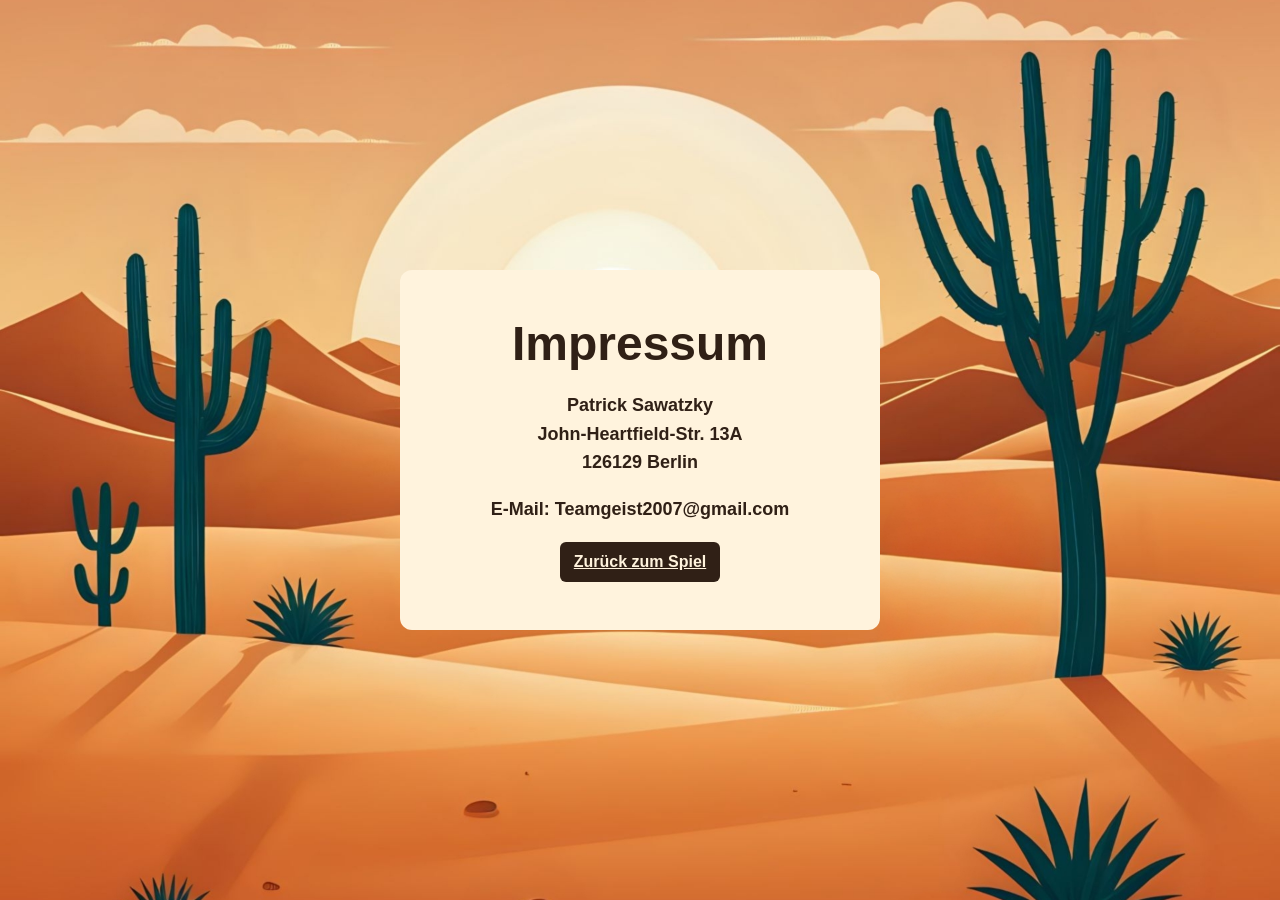
==== impressum.html @ 4590d6eb "changed all" ====
<!DOCTYPE html>
<html lang="de">

<head>
    <meta charset="UTF-8">
    <meta name="viewport" content="width=device-width, initial-scale=1.0">
    <link rel="stylesheet" href="impressum.css">
    <title>Impressum | El Pollo Loco</title>
</head>

<body class="impressum-page">
    <main class="impressum-card">
        <h1>Impressum</h1>

        <address>
            Patrick Sawatzky<br>
            John-Heartfield-Str. 13A<br>
            126129 Berlin
        </address>

        <p>E-Mail: Teamgeist2007@gmail.com</p>

        <a class="impressum-link" href="index.html">Zurück zum Spiel</a>
    </main>
</body>

</html>
---- impressum.css ----
.impressum-page {
    box-sizing: border-box;
    display: grid;
    place-items: center;
    min-height: 100svh;
    margin: 0;
    padding: 20px;
    background: url('img/hintergrund/wueste.jpg') center / cover no-repeat;
    color: #302016;
    font-family: Arial, sans-serif;
}

.impressum-card {
    box-sizing: border-box;
    width: min(100%, 480px);
    padding: clamp(24px, 6vw, 48px);
    border-radius: 12px;
    background-color: #fff3dd;
    text-align: center;
    font: 700 18px/1.6 Arial, sans-serif;
    overflow-wrap: anywhere;
}

.impressum-card h1 {
    margin: 0 0 20px;
    font-size: clamp(32px, 6vw, 48px);
    line-height: 1.1;
}

.impressum-card address {
    font-style: normal;
}

.impressum-footer {
    margin-top: 12px;
    text-align: center;
}

.impressum-link {
    display: inline-block;
    padding: 8px 14px;
    border-radius: 6px;
    background-color: #302016;
    color: #fff3dd;
    font: 700 16px/1.5 Arial, sans-serif;
}
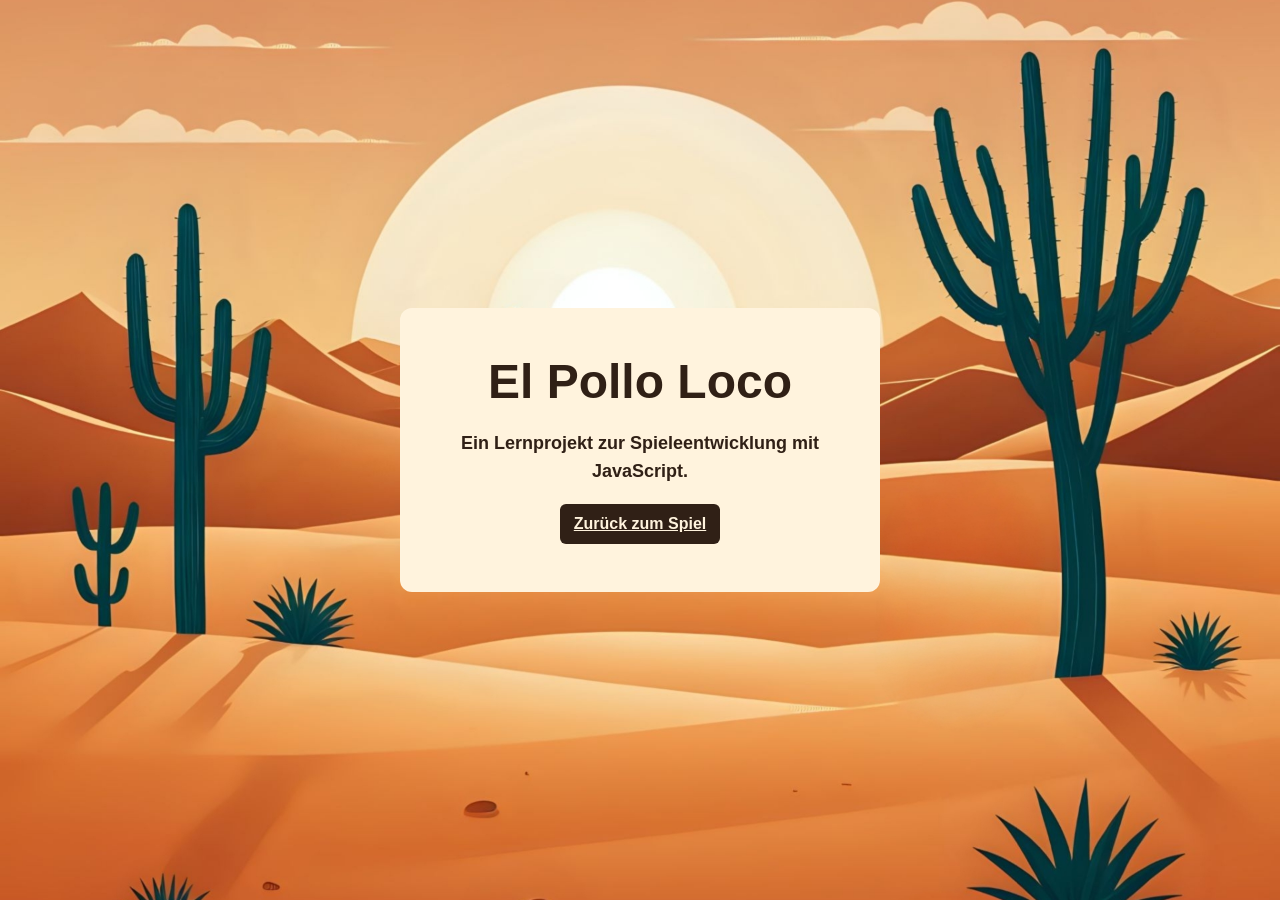
==== commit b1ebe170: "changed all" ====
--- a/impressum.html
+++ b/impressum.html
@@ -2,24 +2,27 @@
 <html lang="de">
 
 <head>
+    <!-- Ermöglicht Umlaute und Sonderzeichen. -->
     <meta charset="UTF-8">
-    <meta name="viewport" content="width=device-width, initial-scale=1.0">
+
+    <!-- Passt die Seite an den Bildschirm an und erlaubt den Hintergrund bis zum Rand. -->
+    <meta name="viewport" content="width=device-width, initial-scale=1.0, viewport-fit=cover">
+
+    <!-- Lädt das Design der Projektseite. -->
     <link rel="stylesheet" href="impressum.css">
-    <title>Impressum | El Pollo Loco</title>
+
+    <title>Projektinformation | El Pollo Loco</title>
 </head>
 
 <body class="impressum-page">
+
+    <!-- Zeigt die Projektbeschreibung auf einer hellen Karte. -->
     <main class="impressum-card">
-        <h1>Impressum</h1>
+        <h1>El Pollo Loco</h1>
 
-        <address>
-            Patrick Sawatzky<br>
-            John-Heartfield-Str. 13A<br>
-            126129 Berlin
-        </address>
+        <p>Ein Lernprojekt zur Spieleentwicklung mit JavaScript.</p>
 
-        <p>E-Mail: Teamgeist2007@gmail.com</p>
-
+        <!-- Führt zurück zur Startseite des Spiels. -->
         <a class="impressum-link" href="index.html">Zurück zum Spiel</a>
     </main>
 </body>
--- a/impressum.css
+++ b/impressum.css
@@ -1,15 +1,44 @@
+/* Bereitet eine gemeinsame Hintergrundfläche für die ganze Seite vor. */
+html {
+    min-height: 100%;
+    isolation: isolate;
+}
+
+/* Legt das Wüstenbild fest über die gesamte Bildschirmfläche. */
+html::before {
+    content: "";
+    position: fixed;
+    inset: 0;
+    z-index: -1;
+    background: url('img/hintergrund/wueste.jpg') center / cover no-repeat;
+    pointer-events: none;
+}
+
+/* Macht den gemeinsamen Hintergrund hinter beiden Seiten sichtbar. */
+body.game-page,
+body.impressum-page {
+    background: none;
+}
+
+/* Zentriert die Projektseite und berücksichtigt die Bildschirmränder. */
 .impressum-page {
     box-sizing: border-box;
     display: grid;
     place-items: center;
-    min-height: 100svh;
+    width: 100%;
+    min-height: 100dvh;
     margin: 0;
     padding: 20px;
-    background: url('img/hintergrund/wueste.jpg') center / cover no-repeat;
+    padding-top: max(20px, env(safe-area-inset-top, 0px));
+    padding-right: max(20px, env(safe-area-inset-right, 0px));
+    padding-bottom: max(20px, env(safe-area-inset-bottom, 0px));
+    padding-left: max(20px, env(safe-area-inset-left, 0px));
     color: #302016;
     font-family: Arial, sans-serif;
+    -webkit-text-size-adjust: 100%;
 }
 
+/* Gestaltet die helle Karte für die Projektinformationen. */
 .impressum-card {
     box-sizing: border-box;
     width: min(100%, 480px);
@@ -21,21 +50,30 @@
     overflow-wrap: anywhere;
 }
 
+/* Legt Größe und Abstand der Überschrift fest. */
 .impressum-card h1 {
     margin: 0 0 20px;
     font-size: clamp(32px, 6vw, 48px);
     line-height: 1.1;
 }
 
+/* Zeigt eine eventuell verwendete Adresse in normaler Schrift. */
 .impressum-card address {
     font-style: normal;
 }
 
+/* Gestaltet den kleinen Projektlink unter dem Spiel. */
 .impressum-footer {
-    margin-top: 12px;
+    margin-top: 4px;
     text-align: center;
+    font: 700 13px/1.3 Arial, sans-serif;
 }
 
+.impressum-footer a {
+    color: #302016;
+}
+
+/* Gestaltet den Zurück-Link auf der Projektseite. */
 .impressum-link {
     display: inline-block;
     padding: 8px 14px;
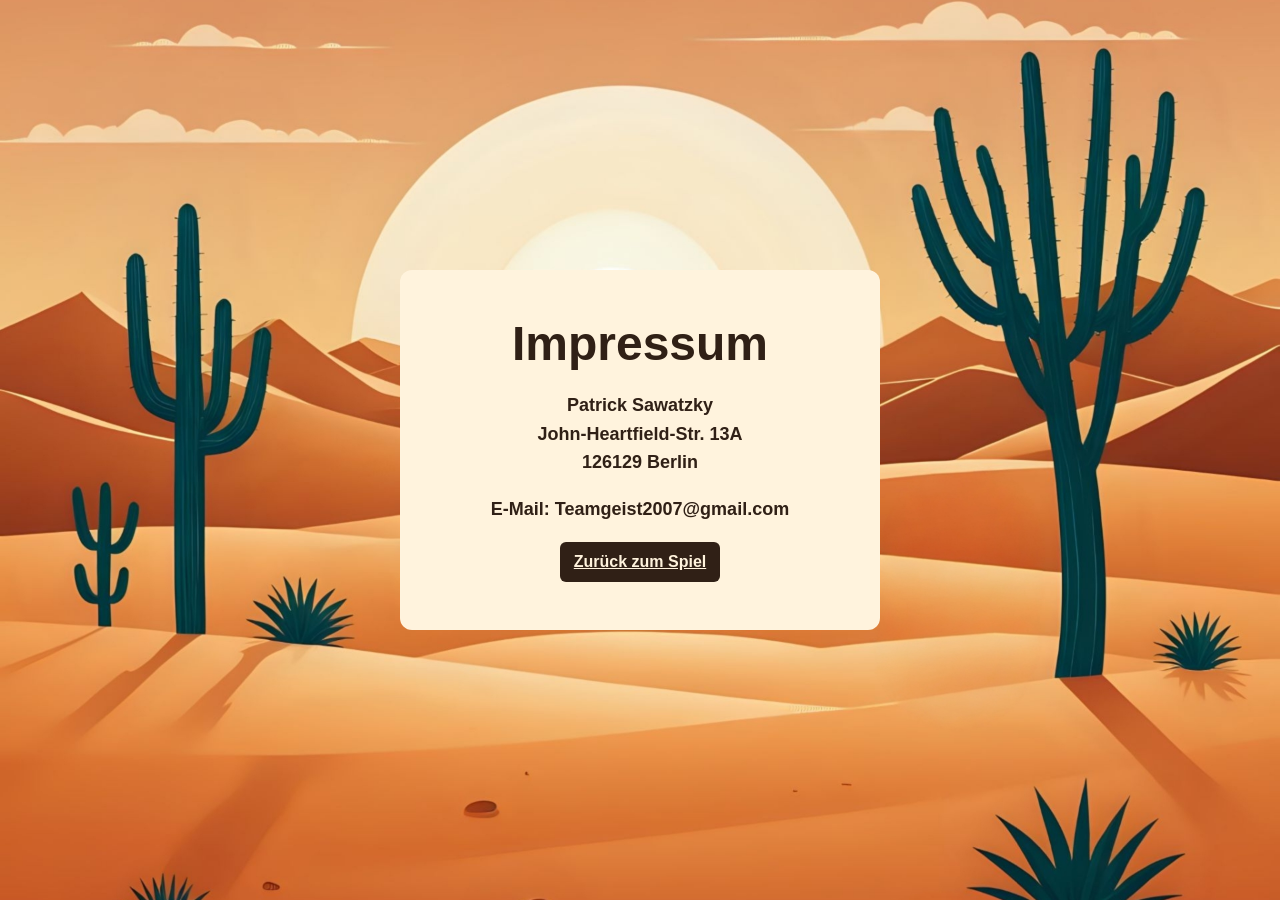
==== commit 32d9a926: "changed all" ====
--- a/impressum.html
+++ b/impressum.html
@@ -2,27 +2,24 @@
 <html lang="de">
 
 <head>
-    <!-- Ermöglicht Umlaute und Sonderzeichen. -->
     <meta charset="UTF-8">
-
-    <!-- Passt die Seite an den Bildschirm an und erlaubt den Hintergrund bis zum Rand. -->
     <meta name="viewport" content="width=device-width, initial-scale=1.0, viewport-fit=cover">
-
-    <!-- Lädt das Design der Projektseite. -->
     <link rel="stylesheet" href="impressum.css">
-
-    <title>Projektinformation | El Pollo Loco</title>
+    <title>Impressum | El Pollo Loco</title>
 </head>
 
 <body class="impressum-page">
+    <main class="impressum-card">
+        <h1>Impressum</h1>
 
-    <!-- Zeigt die Projektbeschreibung auf einer hellen Karte. -->
-    <main class="impressum-card">
-        <h1>El Pollo Loco</h1>
+        <address>
+            Patrick Sawatzky<br>
+            John-Heartfield-Str. 13A<br>
+            126129 Berlin
+        </address>
 
-        <p>Ein Lernprojekt zur Spieleentwicklung mit JavaScript.</p>
+        <p>E-Mail: Teamgeist2007@gmail.com</p>
 
-        <!-- Führt zurück zur Startseite des Spiels. -->
         <a class="impressum-link" href="index.html">Zurück zum Spiel</a>
     </main>
 </body>
